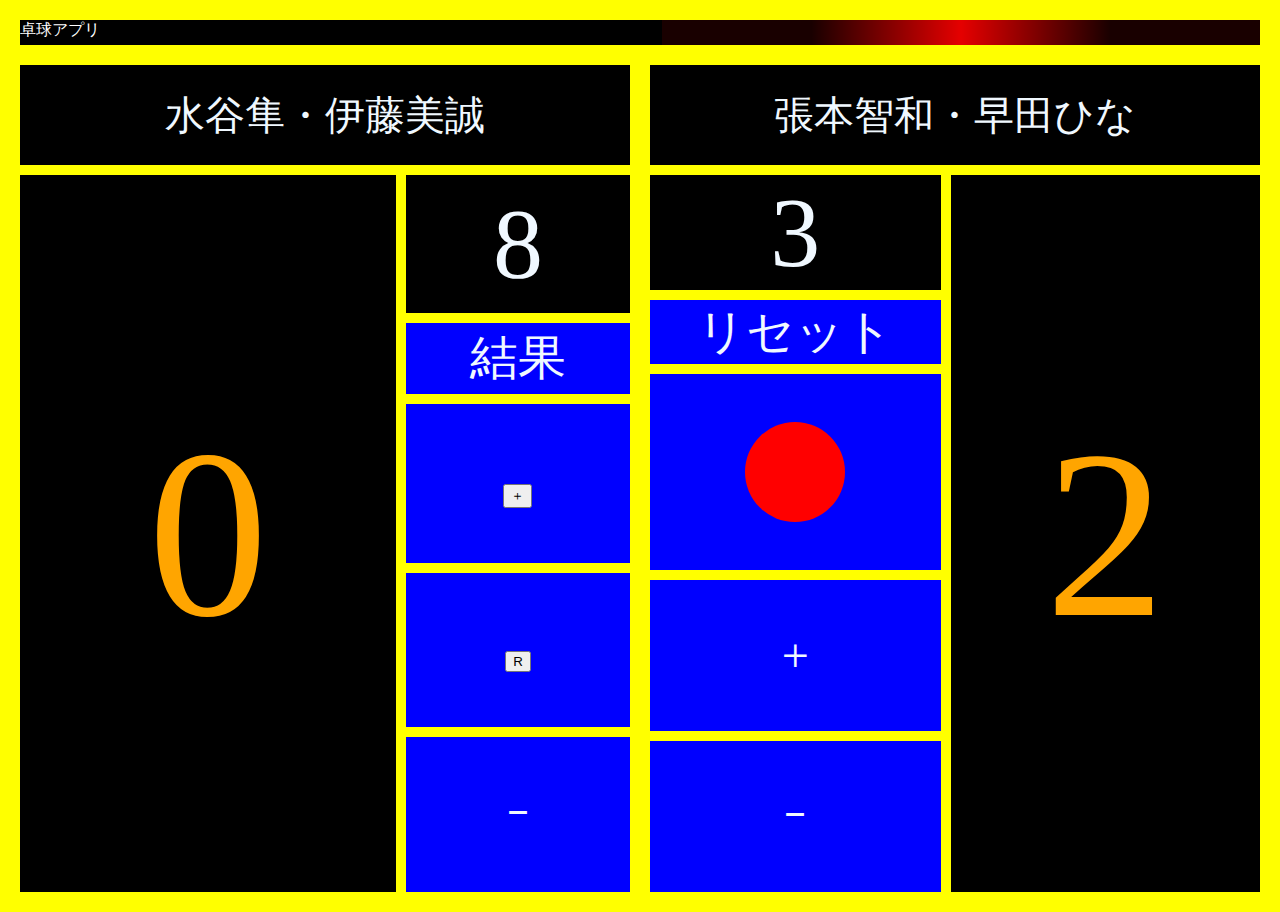
==== index.html @ b0477d1b "🔥" ====
<!DOCTYPE html>
<html lang="ja">
<head>
<meta charset="UTF-8" />
<meta http-equiv="X-UA-Compatible" content="IE=edge" />
<meta name="viewport" content="width=device-width, initial-scale=1.0" />
<title>卓球アプリ</title>
<link rel="stylesheet" href="style.css" />
<script src="main.js"></script>
<script src="js/main.js"></script>
</head>
<body>
<header>
<!-- https://developer.mozilla.org/ja/docs/Web/CSS/animation -->
<div class="view_port">
<div class="polling_message">卓球アプリ</div>
<div class="cylon_eye"></div>
</div>
</header>
<div>
<nav>
<div class="coto1">
<div class="name">水谷隼・伊藤美誠</div>
<div class="score1" id="disp_count">0</div>
<div class="score">8</div>
<div class="kekka">結果</div>
<div class="akamaru"><p><input type="button" value="＋" id="btn_reset" /></p></div>
<div class="plass"><p><input type="button" value="R" id="btn_count_up" /></p></div>
<div class="mainasu"><p>ｰ</p></div>
</div>
</nav>
<nav>
<div class="coto2">
<div class="name">張本智和・早田ひな</div>
<div class="score1">2</div>
<div class="score">3</div>
<div class="kekka">リセット</div>
<div class="akamaru">
<p class="circle"></p></div>
<div class="plass"><p>+</p></div>
<div class="mainasu"><p>ｰ</p></div>
</div>
</nav>
</div>

</body>
</html>
---- style.css ----
html {
    box-sizing: border-box;
    min-height: 100vh;
  }
  body {
    margin: 0;
    padding: 20px;
    min-height: 100vh;
    display: flex;
    flex-direction: column;
    background-color: yellow;
    box-sizing: border-box;
  }
  
  header {
    margin-bottom: 20px;
  }
  
  div {
    gap: 20px;
    display: flex;
    flex: 1;
  }
  
  main {
    color: white;
    background-color: black;
    flex: 1;
  }
  
  nav {
    color: white;
    flex: 1;
  }
  
  .coto1 {
    color: aliceblue;
    height: 100%;
    display: grid;
    grid-template:
      "name name name" 100px
      "score1 score1 score"
      "score1 score1 score"
      "score1 score1 score"
      "score1 score1 score"
      "score1 score1 score"
      "score1 score1 score"
      "score1 score1 kekka"
      "score1 score1 kekka"
      "score1 score1 akamaru"
      "score1 score1 akamaru"
      "score1 score1 plass"
      "score1 score1 mainasu";
    gap: 10px;
  }

  .coto2 {
    color: aliceblue;
    height: 100%;
    display: grid;
    grid-template:
      "name name name" 100px
      "score score1 score1"
      "score score1 score1"
      "score score1 score1"
      "score score1 score1"
      "score score1 score1"
      "score score1 score1"
      "kekka score1 score1"
      "kekka score1 score1"
      "akamaru score1 score1"
      "akamaru score1 score1"
      "plass score1 score1"
      "mainasu score1 score1";
    gap: 10px;
  }
  
  .coto1 div,.coto2 div{
    display: flex;
    justify-content: center;
    align-items: center;
  }
  .name {
    grid-area: name;
    text-align: center;
    font-size: 40px;
    background-color: black;
  }
  
  .score1 {
    grid-area: score1;
    font-size:240px;
    color: orange;
    background-color: black;
  }
  .score {
    grid-area: score;
    font-size: 100px;
    background-color: black;
  }
  .kekka {
    grid-area: kekka;
    font-size: 48px;
    background-color: blue;
  }
  
  .akamaru {
    grid-area: akamaru;
    font-size: 48px;
    background-color: blue;
  }

  .circle{
    width: 100px;/*幅*/
    height: 100px;/*高さ*/
    border-radius: 50%;/*角丸*/
    background: red;
  }
  
  .plass {
    grid-area: plass;
    font-size: 48px;
    background-color: blue;
  }
  .mainasu {
    grid-area: mainasu;
    font-size: 48px;
    background-color: blue;
  }
  
  .polling_message {
    color: white;
    float: left;
    margin-right: 2%;
  }
  
  .view_port {
    background-color: black;
    height: 25px;
    width: 100%;
    overflow: hidden;
  }
  
  .cylon_eye {
    background-color: red;
    background-image: linear-gradient(
      to right,
      rgba(0, 0, 0, 0.9) 25%,
      rgba(0, 0, 0, 0.1) 50%,
      rgba(0, 0, 0, 0.9) 75%
    );
    color: white;
    height: 100%;
    width: 20%;
  
    -webkit-animation: 4s linear 0s infinite alternate move_eye;
    animation: 4s linear 0s infinite alternate move_eye;
  }
  
  @-webkit-keyframes move_eye {
    from {
      margin-left: -20%;
    }
    to {
      margin-left: 100%;
    }
  }
  @keyframes move_eye {
    from {
      margin-left: -20%;
    }
    to {
      margin-left: 100%;
    }
  }
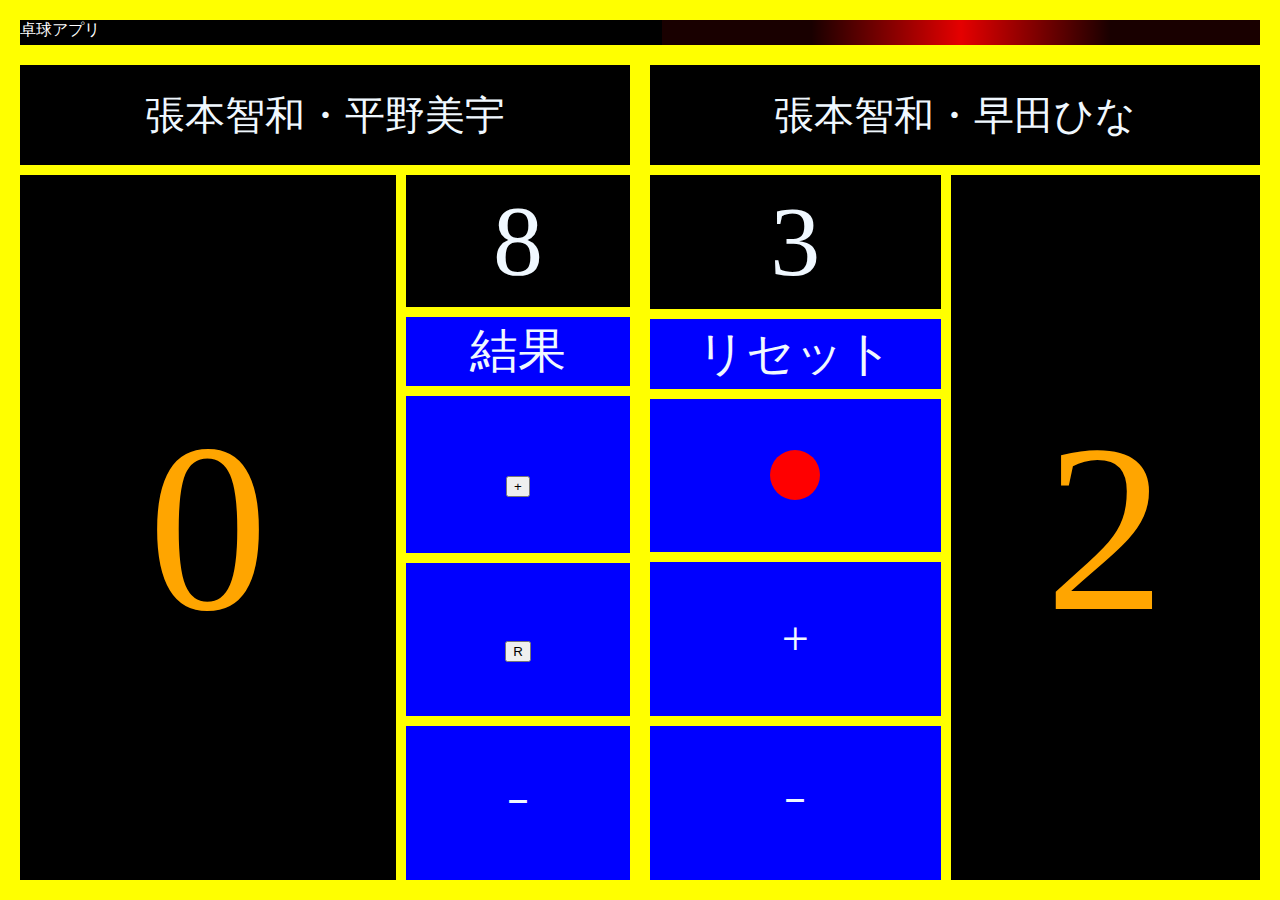
==== commit 70e164b1: "🔥" ====
--- a/index.html
+++ b/index.html
@@ -20,11 +20,11 @@
 <div>
 <nav>
 <div class="coto1">
-<div class="name">水谷隼・伊藤美誠</div>
+<div class="name">張本智和・平野美宇</div>
 <div class="score1" id="disp_count">0</div>
 <div class="score">8</div>
 <div class="kekka">結果</div>
-<div class="akamaru"><p><input type="button" value="＋" id="btn_reset" /></p></div>
+<div class="akamaru"><p><input type="button" value="+" id="btn_reset" /></p></div>
 <div class="plass"><p><input type="button" value="R" id="btn_count_up" /></p></div>
 <div class="mainasu"><p>ｰ</p></div>
 </div>
--- a/style.css
+++ b/style.css
@@ -111,8 +111,8 @@
   }
 
   .circle{
-    width: 100px;/*幅*/
-    height: 100px;/*高さ*/
+    width: 50px;/*幅*/
+    height: 50px;/*高さ*/
     border-radius: 50%;/*角丸*/
     background: red;
   }
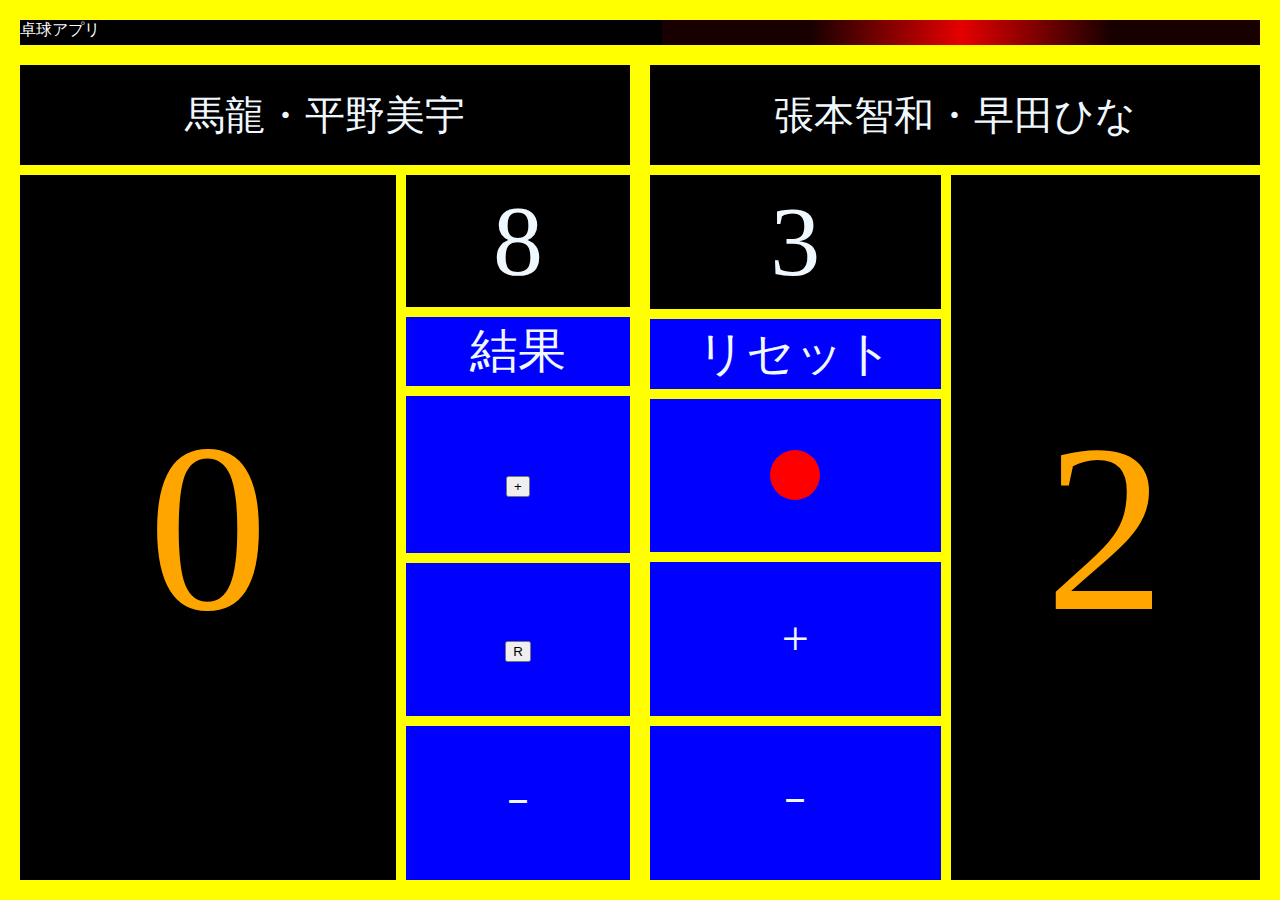
==== commit 15a78992: "✨" ====
--- a/index.html
+++ b/index.html
@@ -6,6 +6,7 @@
 <meta name="viewport" content="width=device-width, initial-scale=1.0" />
 <title>卓球アプリ</title>
 <link rel="stylesheet" href="style.css" />
+<link href="https://fonts.googleapis.com/icon?family=Material+Icons" rel="stylesheet"> 
 <script src="main.js"></script>
 <script src="js/main.js"></script>
 </head>
@@ -20,7 +21,7 @@
 <div>
 <nav>
 <div class="coto1">
-<div class="name">張本智和・平野美宇</div>
+<div class="name">馬龍・平野美宇</div>
 <div class="score1" id="disp_count">0</div>
 <div class="score">8</div>
 <div class="kekka">結果</div>
--- a/style.css
+++ b/style.css
@@ -173,4 +173,17 @@
       margin-left: 100%;
     }
   }
-  +  
+  /* Rules for sizing the icon. */
+.material-icons.md-18 { font-size: 18px;}
+.material-icons.md-24 { font-size: 24px;}
+.material-icons.md-36 { font-size: 36px;}
+.material-icons.md-48 { font-size: 48px;}
+
+/*Rules for using icons as black on a dark background. */
+.material-icons.md-dark { color: rgba(0, 0, 0, 0.54);}
+.material-icons.md-dark.md-inactive { color: rgba(0, 0, 0, 0.26);}
+
+/*Rules for using icons as white on a dark background. */
+.material-icons.md-light { color: rgba(255, 255, 255, 1);}
+.material-icons.md-light.md-inactive { color: rgba(255, 255, 255, 0.3);}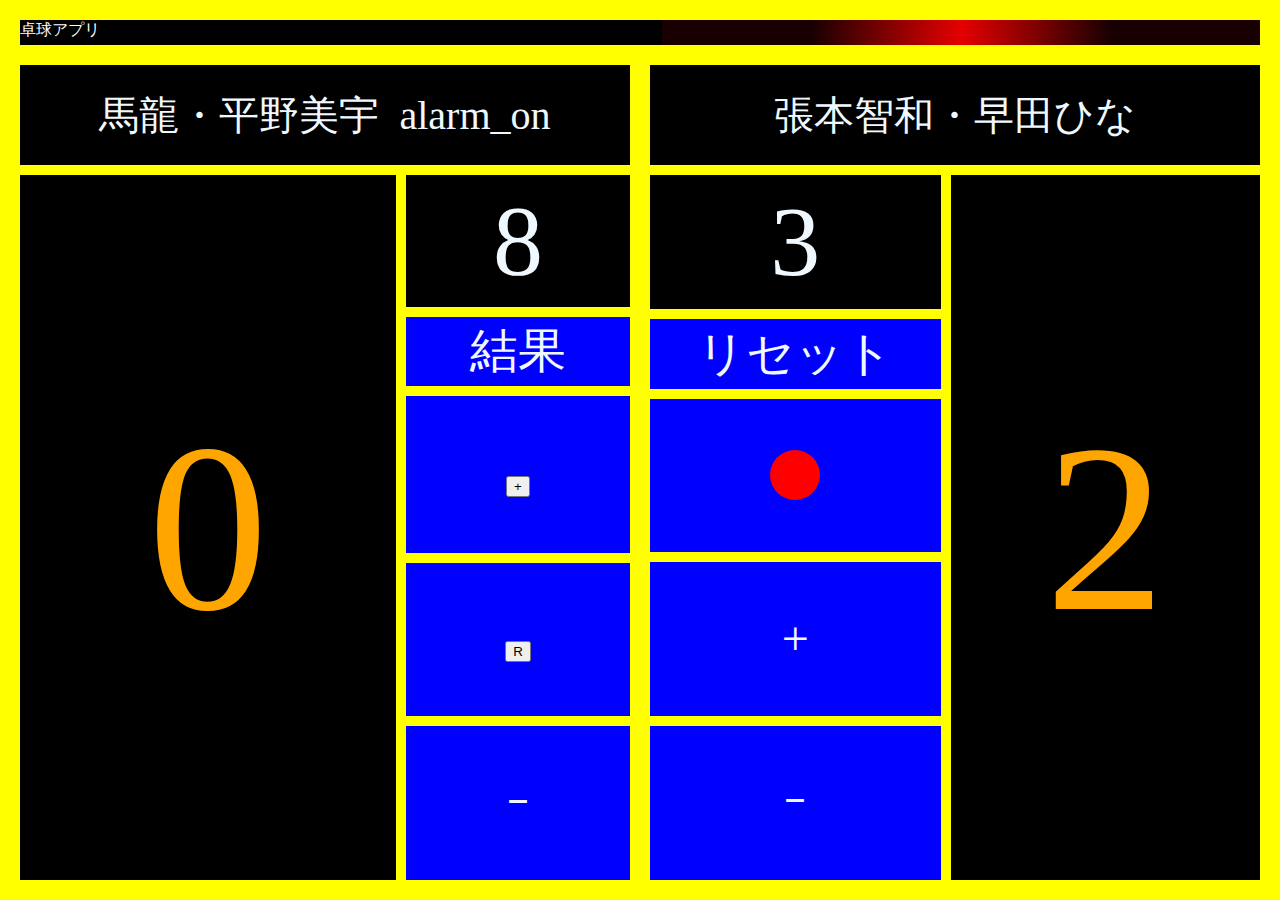
==== commit ca6f2798: "🎨" ====
--- a/index.html
+++ b/index.html
@@ -21,7 +21,9 @@
 <div>
 <nav>
 <div class="coto1">
-<div class="name">馬龍・平野美宇</div>
+<div class="name">馬龍・平野美宇<span class="material-symbols-outlined">
+    alarm_on
+    </span></div>
 <div class="score1" id="disp_count">0</div>
 <div class="score">8</div>
 <div class="kekka">結果</div>
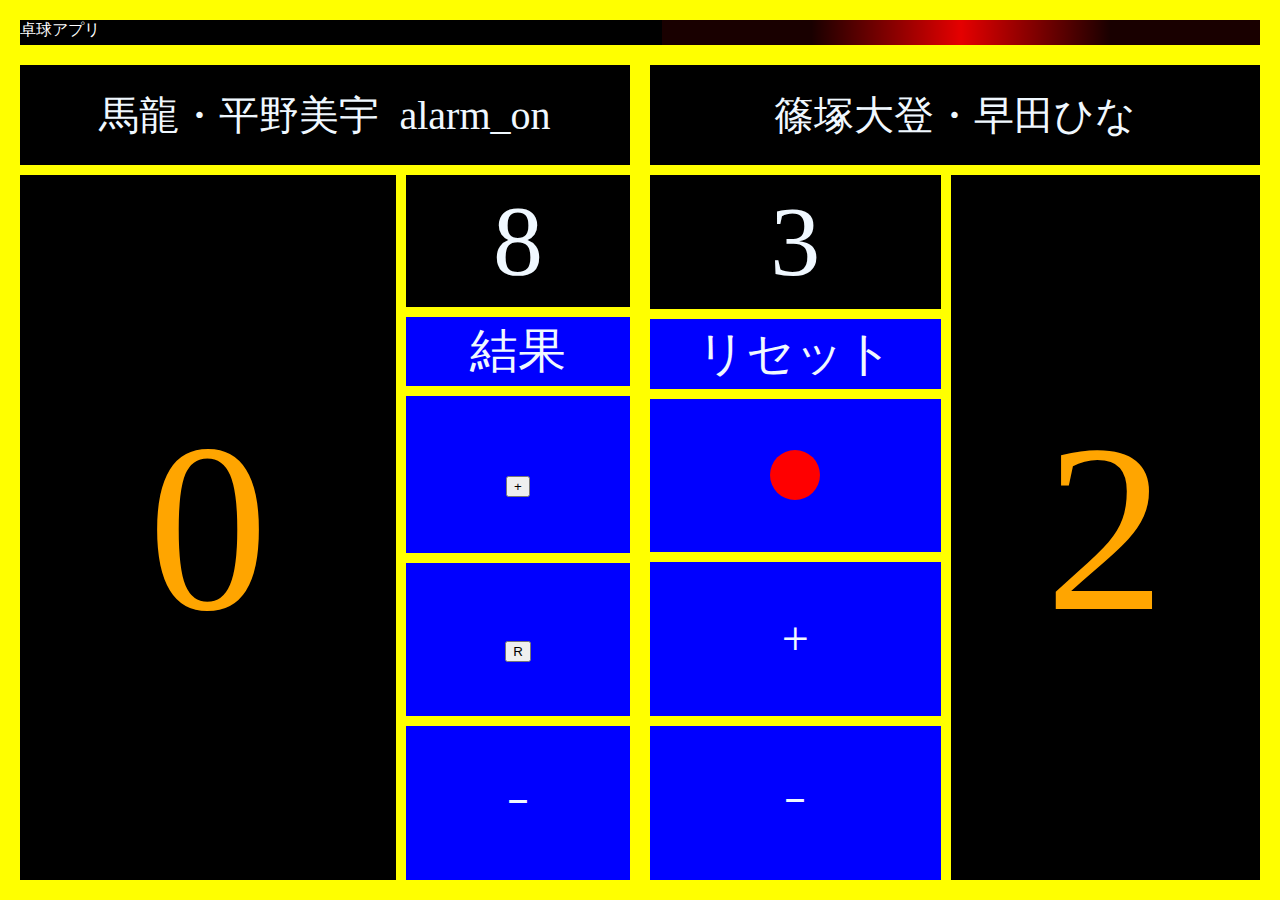
==== commit 60e8b332: "🎨" ====
--- a/index.html
+++ b/index.html
@@ -21,9 +21,7 @@
 <div>
 <nav>
 <div class="coto1">
-<div class="name">馬龍・平野美宇<span class="material-symbols-outlined">
-    alarm_on
-    </span></div>
+<div class="name">馬龍・平野美宇<span class="material-symbols-outlined">alarm_on</span></div>
 <div class="score1" id="disp_count">0</div>
 <div class="score">8</div>
 <div class="kekka">結果</div>
@@ -34,7 +32,7 @@
 </nav>
 <nav>
 <div class="coto2">
-<div class="name">張本智和・早田ひな</div>
+<div class="name">篠塚大登・早田ひな</div>
 <div class="score1">2</div>
 <div class="score">3</div>
 <div class="kekka">リセット</div>
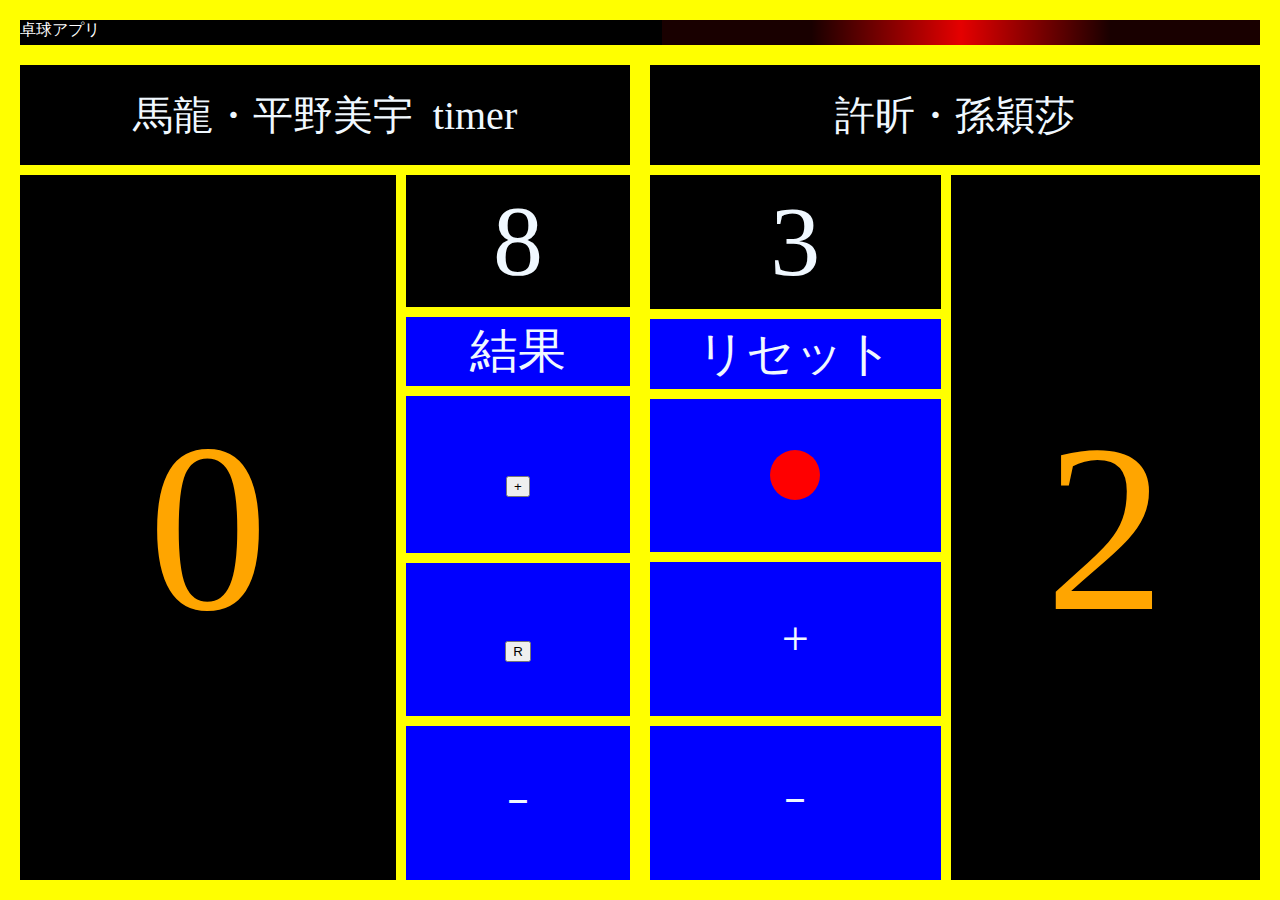
==== commit 87d10c50: "🎨" ====
--- a/index.html
+++ b/index.html
@@ -21,7 +21,9 @@
 <div>
 <nav>
 <div class="coto1">
-<div class="name">馬龍・平野美宇<span class="material-symbols-outlined">alarm_on</span></div>
+<div class="name">馬龍・平野美宇<span class="material-symbols-outlined">
+    timer
+    </span></div>
 <div class="score1" id="disp_count">0</div>
 <div class="score">8</div>
 <div class="kekka">結果</div>
@@ -32,7 +34,7 @@
 </nav>
 <nav>
 <div class="coto2">
-<div class="name">篠塚大登・早田ひな</div>
+<div class="name">許昕・孫穎莎</div>
 <div class="score1">2</div>
 <div class="score">3</div>
 <div class="kekka">リセット</div>
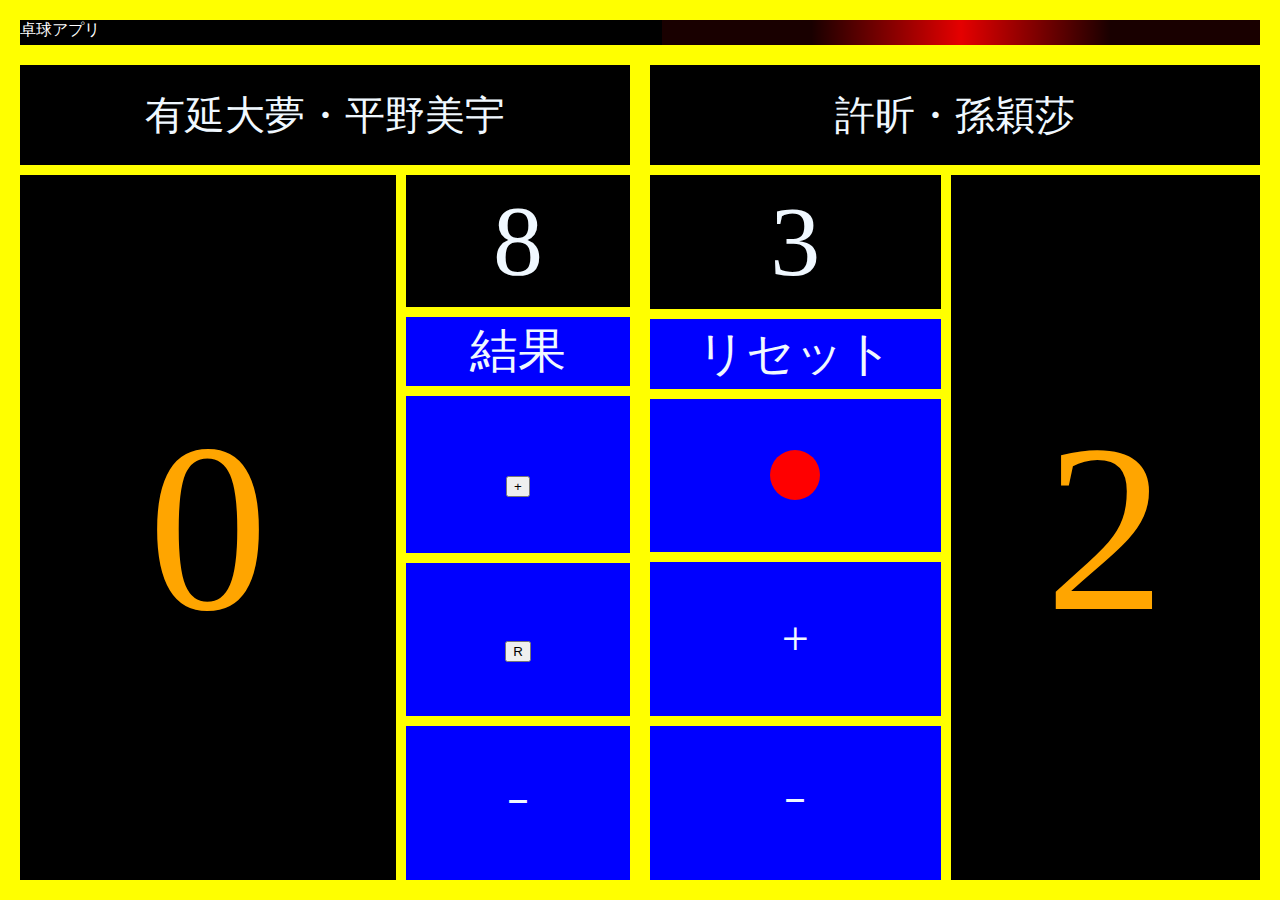
==== commit e32ff774: "🎨" ====
--- a/index.html
+++ b/index.html
@@ -7,6 +7,7 @@
 <title>卓球アプリ</title>
 <link rel="stylesheet" href="style.css" />
 <link href="https://fonts.googleapis.com/icon?family=Material+Icons" rel="stylesheet"> 
+<link rel="stylesheet" href="https://fonts.googleapis.com/css2?family=Material+Symbols+Outlined:opsz,wght,FILL,GRAD@20..48,100..700,0..1,-50..200" />
 <script src="main.js"></script>
 <script src="js/main.js"></script>
 </head>
@@ -21,9 +22,7 @@
 <div>
 <nav>
 <div class="coto1">
-<div class="name">馬龍・平野美宇<span class="material-symbols-outlined">
-    timer
-    </span></div>
+<div class="name">有延大夢・平野美宇</div>
 <div class="score1" id="disp_count">0</div>
 <div class="score">8</div>
 <div class="kekka">結果</div>
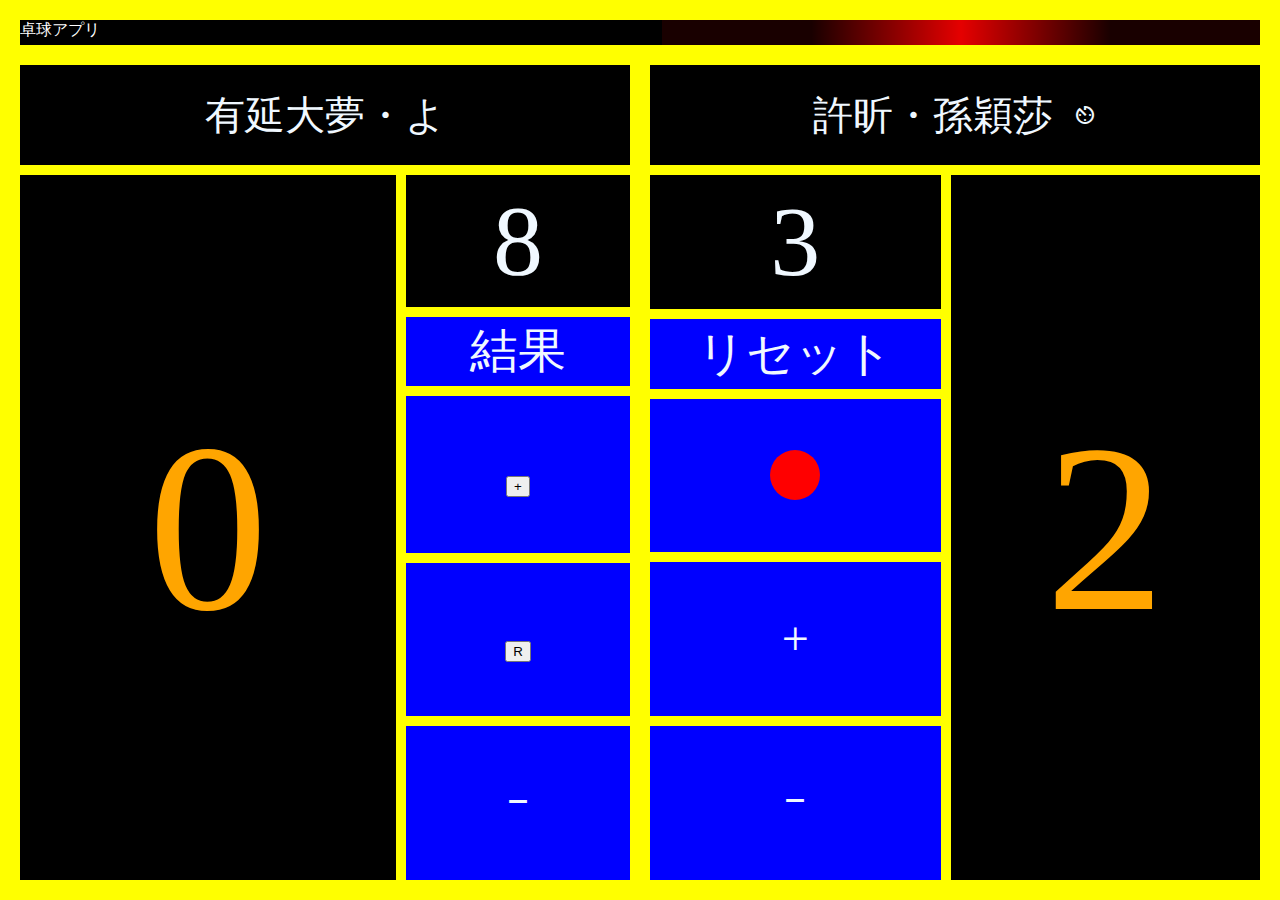
==== commit 029df8da: "🎨" ====
--- a/index.html
+++ b/index.html
@@ -22,7 +22,7 @@
 <div>
 <nav>
 <div class="coto1">
-<div class="name">有延大夢・平野美宇</div>
+<div class="name">有延大夢・よ</div>
 <div class="score1" id="disp_count">0</div>
 <div class="score">8</div>
 <div class="kekka">結果</div>
@@ -33,7 +33,9 @@
 </nav>
 <nav>
 <div class="coto2">
-<div class="name">許昕・孫穎莎</div>
+<div class="name">許昕・孫穎莎<span class="material-symbols-outlined">
+    av_timer
+    </span></div>
 <div class="score1">2</div>
 <div class="score">3</div>
 <div class="kekka">リセット</div>
